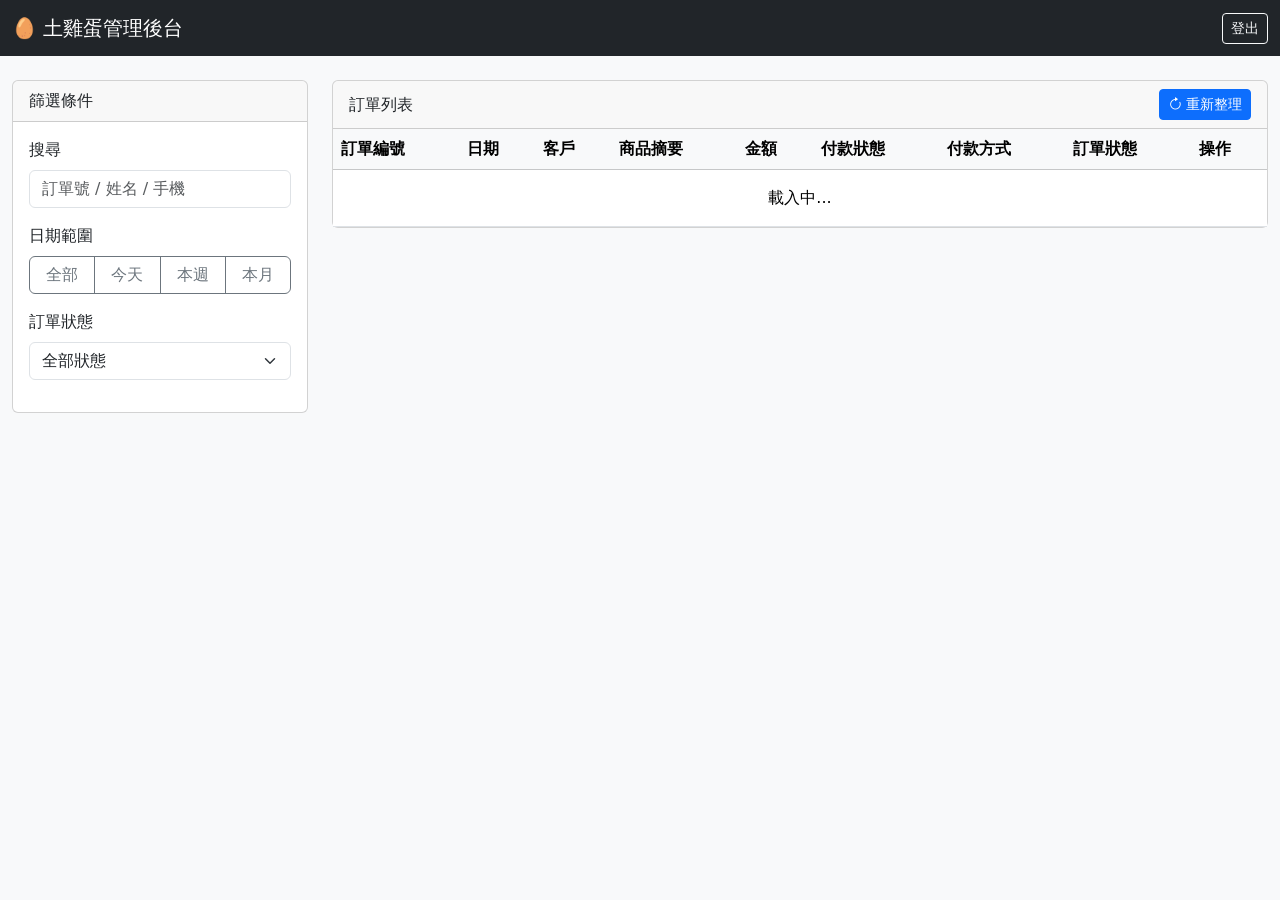
==== templates/admin.html @ c17f312c "fix: 修正出貨驗證邏輯 - 使用修正後的數量計算剩餘 - 修正 addDeliveryLog() 驗證邏輯：使用 corrected_qty 或 qty 計算當前素達量   - 修正 admin." ====
<!DOCTYPE html>
<html lang="zh-TW">
<head>
    <meta charset="UTF-8">
    <meta name="viewport" content="width=device-width, initial-scale=1.0">
    <title>土雞蛋訂單管理後台</title>
    <link href="https://cdn.jsdelivr.net/npm/bootstrap@5.1.3/dist/css/bootstrap.min.css" rel="stylesheet">
    <link rel="stylesheet" href="https://cdn.jsdelivr.net/npm/bootstrap-icons@1.8.1/font/bootstrap-icons.css">
    <style>
        body { background-color: #f8f9fa; }
        .status-badge { font-size: 0.9em; }
        .table-hover tbody tr:hover { background-color: #f1f1f1; cursor: pointer; }
        
        /* RWD 改進 */
        @media (max-width: 767.98px) {
            .container-fluid > .row {
                margin: -12px !important;
            }
            .container-fluid > .row > [class*="col-"] {
                padding: 12px !important;
            }
            #order-cards-container {
                margin: -12px;
            }
        }
    </style>
</head>
<body>

<nav class="navbar navbar-expand-lg navbar-dark bg-dark mb-4">
  <div class="container-fluid">
    <a class="navbar-brand" href="#">🥚 土雞蛋管理後台</a>
    <a href="/logout" class="btn btn-outline-light btn-sm">登出</a>
  </div>
</nav>

<div class="container-fluid">
    <div class="row">
        <!-- Sidebar / Filters -->
        <div class="col-md-3 mb-3">
            <div class="card">
                <div class="card-header">篩選條件</div>
                <div class="card-body">
                    <div class="mb-3">
                        <label class="form-label">搜尋</label>
                        <input type="text" class="form-control" id="search-input" placeholder="訂單號 / 姓名 / 手機">
                    </div>
                    <div class="mb-3">
                        <label class="form-label">日期範圍</label>
                        <div class="btn-group w-100" role="group">
                            <button type="button" class="btn btn-outline-secondary" onclick="filterDate('all')">全部</button>
                            <button type="button" class="btn btn-outline-secondary" onclick="filterDate('today')">今天</button>
                            <button type="button" class="btn btn-outline-secondary" onclick="filterDate('week')">本週</button>
                            <button type="button" class="btn btn-outline-secondary" onclick="filterDate('month')">本月</button>
                        </div>
                    </div>
                    <div class="mb-3">
                        <label class="form-label">訂單狀態</label>
                        <select class="form-select" id="status-filter" onchange="applyFilters()">
                            <option value="">全部狀態</option>
                            <option value="處理中">處理中</option>
                            <option value="已確認">已確認</option>
                            <option value="配送中">配送中</option>
                            <option value="部分配送">部分配送</option>
                            <option value="已完成">已完成</option>
                            <option value="已取消">已取消</option>
                        </select>
                    </div>
                </div>
            </div>
        </div>

        <!-- Order List -->
        <div class="col-md-9">
            <div class="card">
                <div class="card-header d-flex justify-content-between align-items-center">
                    <span>訂單列表</span>
                    <button class="btn btn-sm btn-primary" onclick="loadOrders()"><i class="bi bi-arrow-clockwise"></i> 重新整理</button>
                </div>
                <div class="card-body p-0">
                    <!-- 電腦版：表格 -->
                    <div class="d-none d-md-block table-responsive">
                        <table class="table table-hover mb-0">
                            <thead class="table-light">
                                <tr>
                                    <th>訂單編號</th>
                                    <th>日期</th>
                                    <th>客戶</th>
                                    <th>商品摘要</th>
                                    <th>金額</th>
                                    <th>付款狀態</th>
                                    <th>付款方式</th>
                                    <th>訂單狀態</th>
                                    <th>操作</th>
                                </tr>
                            </thead>
                            <tbody id="order-table-body">
                                <tr><td colspan="9" class="text-center p-3">載入中...</td></tr>
                            </tbody>
                        </table>
                    </div>

                    <!-- 手機版：卡片式列表 -->
                    <div class="d-md-none" id="order-cards-container" style="padding: 12px;">
                        <div class="text-center text-muted py-4">載入中...</div>
                    </div>
                </div>
            </div>
        </div>
    </div>
</div>

<!-- Details Modal -->
<div class="modal fade" id="orderModal" tabindex="-1">
  <div class="modal-dialog modal-lg">
    <div class="modal-content">
      <div class="modal-header">
        <h5 class="modal-title">訂單詳情 <span id="modal-order-id"></span></h5>
        <button type="button" class="btn-close" data-bs-dismiss="modal"></button>
      </div>
      <div class="modal-body">
        <div class="row mb-3">
            <div class="col-md-6">
                <div class="d-flex justify-content-between align-items-center mb-2">
                    <h6 class="text-primary mb-0">👤 客戶資料</h6>
                    <button class="btn btn-sm btn-outline-secondary" id="edit-member-btn" onclick="toggleEditMember()">✏️ 編輯</button>
                </div>
                <table class="table table-sm table-borderless" id="member-display">
                    <tr><td width="30%" class="text-muted">姓名</td><td id="m-name"></td></tr>
                    <tr><td class="text-muted">電話</td><td id="m-phone"></td></tr>
                    <tr><td class="text-muted">地址 1</td><td id="m-addr"></td></tr>
                    <tr><td class="text-muted">地址 2</td><td id="m-addr2"></td></tr>
                </table>
                
                <!-- 編輯表單（初始隱藏）-->
                <div id="member-edit" style="display: none;">
                    <div class="mb-2">
                        <label class="form-label form-label-sm">姓名</label>
                        <input type="text" class="form-control form-control-sm" id="edit-name">
                    </div>
                    <div class="mb-2">
                        <label class="form-label form-label-sm">電話</label>
                        <input type="tel" class="form-control form-control-sm" id="edit-phone">
                    </div>
                    <div class="mb-2">
                        <label class="form-label form-label-sm">地址 1</label>
                        <input type="text" class="form-control form-control-sm" id="edit-addr">
                    </div>
                    <div class="mb-2">
                        <label class="form-label form-label-sm">地址 2</label>
                        <input type="text" class="form-control form-control-sm" id="edit-addr2" placeholder="選填">
                    </div>
                    <div class="d-flex gap-2">
                        <button class="btn btn-sm btn-primary" onclick="saveMemberData()">保存</button>
                        <button class="btn btn-sm btn-secondary" onclick="toggleEditMember()">取消</button>
                    </div>
                </div>
            </div>
            <div class="col-md-6">
                <h6 class="text-primary">📦 訂單內容</h6>
                <div class="alert alert-light border" id="m-items"></div>
                <div class="d-flex justify-content-between fw-bold mb-2">
                    <span>總金額</span>
                    <span class="text-danger" id="m-amount"></span>
                </div>
                <!-- Payment Management -->
                <div class="d-flex align-items-center justify-content-between bg-white border p-2 rounded">
                    <div>
                        <small class="text-muted d-block">付款狀態</small>
                        <span id="m-payment-status" class="badge bg-secondary">未付款</span>
                    </div>
                    <div class="d-flex gap-1">
                        <select class="form-select form-select-sm" id="new-payment-select" style="width: auto;">
                            <option value="未付款">未付款</option>
                            <option value="已付款">已付款</option>
                            <option value="退款中">退款中</option>
                            <option value="已退款">已退款</option>
                        </select>
                        <button class="btn btn-sm btn-outline-primary" onclick="updatePaymentStatus()">更新</button>
                    </div>
                </div>
            </div>
        </div>
        
        <hr>

        <!-- Delivery Management Section -->
        <div class="row">
            <div class="col-12">
                <h6 class="text-primary">🚚 分批出貨管理</h6>
                
                <!-- Progress Bar -->
                <div class="mb-3">
                    <div class="d-flex justify-content-between mb-1">
                        <small>出貨進度: <span id="delivery-progress-text" class="fw-bold">0 / 0</span></small>
                        <small id="delivery-remaining" class="text-muted">剩餘: 0</small>
                    </div>
                    <div class="progress" style="height: 10px;">
                        <div id="delivery-progress-bar" class="progress-bar bg-success" role="progressbar" style="width: 0%"></div>
                    </div>
                </div>

                <!-- Add Delivery Log -->
                <div class="card bg-light mb-3">
                    <div class="card-body py-2">
                        <div class="d-flex align-items-center gap-2 flex-wrap">
                            <label class="text-nowrap">新增出貨:</label>
                            <input type="number" class="form-control form-control-sm" id="new-delivery-qty" placeholder="數量" style="width: 80px;" min="1">
                            <input type="text" class="form-control form-control-sm" id="new-delivery-address" placeholder="配送地點" style="flex: 1; min-width: 200px;">
                            <button class="btn btn-sm btn-success" onclick="addDeliveryLog()">確認出貨</button>
                        </div>
                    </div>
                </div>

                <!-- Delivery History Table -->
                <table class="table table-sm table-bordered">
                    <thead class="table-light">
                        <tr>
                            <th>出貨日期</th>
                            <th>數量</th>
                            <th>出貨地點</th>
                            <th>狀態</th>
                            <th>操作</th>
                        </tr>
                    </thead>
                    <tbody id="delivery-logs-body">
                        <!-- Logs here -->
                    </tbody>
                </table>

                <!-- Delivery Audit Log (修正歷史) -->
                <div class="mt-4 mb-3">
                    <h6 class="text-muted">📋 出貨修正歷史</h6>
                    <div class="alert alert-light border" id="audit-logs-container">
                        <small class="text-muted">無修正記錄</small>
                    </div>
                </div>
            </div>
        </div>

        <hr>
        
        <div class="d-flex justify-content-between align-items-center">
            <div>
                <span class="me-2">目前狀態:</span>
                <span class="badge bg-secondary" id="m-current-status"></span>
            </div>
            <div class="d-flex gap-2">
                <select class="form-select w-auto" id="new-status-select">
                    <option value="處理中">處理中</option>
                    <option value="已確認">已確認</option>
                    <option value="配送中">配送中</option>
                    <option value="部分配送">部分配送</option>
                    <option value="已完成">已完成</option>
                    <option value="已取消">已取消</option>
                </select>
                <button class="btn btn-primary" onclick="updateStatus()">手動更新狀態</button>
            </div>
        </div>

      </div>
    </div>
  </div>
</div>

<!-- Correction Modal -->
<div class="modal fade" id="correctModal" tabindex="-1">
  <div class="modal-dialog">
    <div class="modal-content">
      <div class="modal-header">
        <h5 class="modal-title">修正出貨紀錄</h5>
        <button type="button" class="btn-close" data-bs-dismiss="modal"></button>
      </div>
      <div class="modal-body">
        <div class="mb-3">
          <label class="form-label">原出貨數量</label>
          <input type="text" class="form-control" id="correct-old-qty" readonly>
          <input type="hidden" id="correct-log-index">
        </div>
        <div class="mb-3">
          <label class="form-label">新出貨數量</label>
          <input type="number" class="form-control" id="correct-new-qty" min="1">
        </div>
        <div class="mb-3">
          <label class="form-label">原出貨地點</label>
          <input type="text" class="form-control" id="correct-old-address" readonly>
        </div>
        <div class="mb-3">
          <label class="form-label">新出貨地點</label>
          <input type="text" class="form-control" id="correct-new-address" placeholder="若無修改保持不變">
        </div>
        <div class="mb-3">
          <label class="form-label">修正原因 *</label>
          <textarea class="form-control" id="correct-reason" rows="3" placeholder="例：輸入錯誤、數量不符等..."></textarea>
        </div>
      </div>
      <div class="modal-footer">
        <button type="button" class="btn btn-secondary" data-bs-dismiss="modal">取消</button>
        <button type="button" class="btn btn-primary" onclick="submitCorrection()">確認修正</button>
      </div>
    </div>
  </div>
</div>

<script src="https://cdn.jsdelivr.net/npm/bootstrap@5.1.3/dist/js/bootstrap.bundle.min.js"></script>
<script>
    let allOrders = [];
    let currentFilterDate = 'all'; // all, today, week, month
    let currentOrder = null;
    let totalOrderedQty = 0; // Parsed from item string

    document.addEventListener('DOMContentLoaded', () => {
        loadOrders();
        document.getElementById('search-input').addEventListener('input', applyFilters);
    });

    function loadOrders() {
        fetch('/api/admin/orders')
            .then(res => res.json())
            .then(data => {
                allOrders = data;
                applyFilters();
            })
            .catch(err => alert('載入失敗: ' + err));
    }

    function filterDate(type) {
        currentFilterDate = type;
        document.querySelectorAll('.btn-group button').forEach(btn => btn.classList.remove('active', 'btn-secondary'));
        event.target.classList.add('active', 'btn-secondary');
        event.target.classList.remove('btn-outline-secondary');
        applyFilters();
    }

    function applyFilters() {
        const query = document.getElementById('search-input').value.toLowerCase();
        const status = document.getElementById('status-filter').value;
        
        let filtered = allOrders.filter(o => {
            const searchMatch = (o.orderId.toLowerCase().includes(query) || 
                               (o.customer.name && o.customer.name.toLowerCase().includes(query)) ||
                               (o.customer.phone && o.customer.phone.includes(query)));
            if (!searchMatch) return false;
            if (status && o.status !== status) return false;

            const orderDate = new Date(o.date);
            const now = new Date();
            if (currentFilterDate === 'today') {
                return orderDate.toDateString() === now.toDateString();
            } else if (currentFilterDate === 'week') {
                const oneWeekAgo = new Date(now.setDate(now.getDate() - 7));
                return orderDate >= oneWeekAgo;
            } else if (currentFilterDate === 'month') {
                return orderDate.getMonth() === new Date().getMonth() && 
                       orderDate.getFullYear() === new Date().getFullYear();
            }
            return true;
        });

        filtered.sort((a, b) => new Date(b.date) - new Date(a.date));
        renderTable(filtered);
    }

    function renderTable(orders) {
        const tbody = document.getElementById('order-table-body');
        tbody.innerHTML = '';
        
        const cardsContainer = document.getElementById('order-cards-container');
        cardsContainer.innerHTML = '';
        
        if (orders.length === 0) {
            tbody.innerHTML = '<tr><td colspan="9" class="text-center p-3 text-muted">無符合資料</td></tr>';
            cardsContainer.innerHTML = '<div class="text-center text-muted py-4">無符合資料</div>';
            return;
        }

        orders.forEach(o => {
            // 電腦版：表格行
            const tr = document.createElement('tr');
            tr.innerHTML = `
                <td>${o.orderId}</td>
                <td>${o.date.split(' ')[0]}</td>
                <td>${o.customer.name || '未知'} <br> <small class="text-muted">${o.customer.phone || ''}</small></td>
                <td>${o.items}</td>
                <td>$${o.amount}</td>
                <td>${getPaymentBadge(o.paymentStatus)}</td>
                <td>${formatPaymentMethod(o.paymentMethod)}</td>
                <td><span class="badge ${getStatusBadge(o.status)}">${o.status}</span></td>
                <td><button class="btn btn-sm btn-outline-primary" onclick='openModal("${o.orderId}")'>詳細</button></td>
            `;
            tbody.appendChild(tr);

            // 手機版：卡片
            const card = document.createElement('div');
            card.className = 'card mb-2 border cursor-pointer';
            card.style.cursor = 'pointer';
            const paymentBadge = o.paymentStatus === '已付款' ? '<span class="badge bg-success">已付款</span>' : 
                                 o.paymentStatus === '待付款' ? '<span class="badge bg-warning text-dark">待付款</span>' :
                                 '<span class="badge bg-danger">未付款</span>';
            card.innerHTML = `
                <div class="card-body py-2 px-3" onclick='openModal("${o.orderId}")'>
                    <div class="d-flex justify-content-between align-items-start mb-2">
                        <div>
                            <h6 class="mb-1 text-primary fw-bold">${o.orderId}</h6>
                            <small class="text-muted">${o.date}</small>
                        </div>
                        <span class="badge ${getStatusBadge(o.status)}">${o.status}</span>
                    </div>
                    <div class="mb-2">
                        <small class="text-muted d-block">客戶：${o.customer.name || '未知'}</small>
                        <small class="text-muted d-block">商品：${o.items}</small>
                    </div>
                    <div class="d-flex justify-content-between align-items-center">
                        <div>
                            <small class="text-muted">$${o.amount}</small>
                            ${paymentBadge}
                        </div>
                        <button class="btn btn-xs btn-sm btn-outline-primary" onclick='event.stopPropagation(); openModal("${o.orderId}")'>詳細</button>
                    </div>
                </div>
            `;
            cardsContainer.appendChild(card);
        });
    }

    function getStatusBadge(status) {
        switch(status) {
            case '處理中': return 'bg-warning text-dark';
            case '已確認': return 'bg-info text-dark';
            case '配送中': return 'bg-primary';
            case '部分配送': return 'bg-secondary text-dark';
            case '已完成': return 'bg-success';
            case '已取消': return 'bg-secondary';
            default: return 'bg-secondary';
        }
    }    function getPaymentBadge(status) {
        if(status === '已付款') return '<span class="badge bg-success">已付款</span>';
        if(status === '退款中') return '<span class="badge bg-warning text-dark">退款中</span>';
        if(status === '已退款') return '<span class="badge bg-dark">已退款</span>';
        return '<span class="badge bg-danger">未付款</span>';
    }

    function formatPaymentMethod(method) {
        switch(method) {
            case 'transfer': return '銀行轉帳/貨到付款';
            case 'ecpay': return '線上支付 (綠界)';
            default: return method;
        }
    }

    function openModal(orderId) {
        currentOrder = allOrders.find(o => o.orderId === orderId);
        if(!currentOrder) return;

        document.getElementById('modal-order-id').innerText = currentOrder.orderId;
        document.getElementById('m-name').innerText = currentOrder.customer.name || 'N/A';
        document.getElementById('m-phone').innerText = currentOrder.customer.phone || 'N/A';
        document.getElementById('m-addr').innerText = currentOrder.customer.address || 'N/A';
        document.getElementById('m-addr2').innerText = currentOrder.customer.address2 || '-';
        
        // 初始化編輯表單的隱藏值
        document.getElementById('edit-name').value = currentOrder.customer.name || '';
        document.getElementById('edit-phone').value = currentOrder.customer.phone || '';
        document.getElementById('edit-addr').value = currentOrder.customer.address || '';
        document.getElementById('edit-addr2').value = currentOrder.customer.address2 || '';
        
        // 重置編輯模式為隱藏
        document.getElementById('member-display').style.display = 'table';
        document.getElementById('member-edit').style.display = 'none';
        document.getElementById('edit-member-btn').textContent = '✏️ 編輯';
        
        document.getElementById('m-items').innerText = currentOrder.items;
        document.getElementById('m-amount').innerText = '$' + currentOrder.amount;
        
        document.getElementById('m-current-status').innerText = currentOrder.status;
        document.getElementById('m-current-status').className = `badge ${getStatusBadge(currentOrder.status)}`;
        document.getElementById('new-status-select').value = currentOrder.status;

        // Payment
        const payStatus = currentOrder.paymentStatus || '未付款';
        document.getElementById('m-payment-status').innerHTML = getPaymentBadge(payStatus);
        document.getElementById('new-payment-select').value = payStatus;

        // 預設出貨地點為客戶主要地址
        document.getElementById('new-delivery-address').value = currentOrder.customer.address || '';

        // Parse Total Qty
        totalOrderedQty = 1;
        const match = currentOrder.items.match(/x(\d+)/);
        if(match && match[1]) {
            totalOrderedQty = parseInt(match[1]);
        }

        renderDeliveryLogs();
        new bootstrap.Modal(document.getElementById('orderModal')).show();
    }

    function toggleEditMember() {
        const displayDiv = document.getElementById('member-display');
        const editDiv = document.getElementById('member-edit');
        const btn = document.getElementById('edit-member-btn');
        
        if (editDiv.style.display === 'none') {
            displayDiv.style.display = 'none';
            editDiv.style.display = 'block';
            btn.textContent = '';
            btn.disabled = true;
        } else {
            displayDiv.style.display = 'table';
            editDiv.style.display = 'none';
            btn.textContent = '✏️ 編輯';
            btn.disabled = false;
        }
    }

    function saveMemberData() {
        const name = document.getElementById('edit-name').value.trim();
        const phone = document.getElementById('edit-phone').value.trim();
        const addr = document.getElementById('edit-addr').value.trim();
        const addr2 = document.getElementById('edit-addr2').value.trim();
        
        if (!name || !phone || !addr) {
            alert('姓名、電話和地址 1 為必填項目');
            return;
        }
        
        if (!confirm(`確認更新會員資料？`)) return;
        
        fetch('/api/admin/member/update', {
            method: 'POST',
            headers: {'Content-Type': 'application/json'},
            body: JSON.stringify({
                userId: currentOrder.userId,
                name: name,
                phone: phone,
                address: addr,
                address2: addr2
            })
        })
        .then(res => res.json())
        .then(data => {
            if (data.status === 'success') {
                alert('會員資料已更新');
                // 更新本地數據
                currentOrder.customer.name = name;
                currentOrder.customer.phone = phone;
                currentOrder.customer.address = addr;
                currentOrder.customer.address2 = addr2;
                
                // 更新顯示
                document.getElementById('m-name').innerText = name;
                document.getElementById('m-phone').innerText = phone;
                document.getElementById('m-addr').innerText = addr;
                document.getElementById('m-addr2').innerText = addr2 || '-';
                
                // 關閉編輯模式
                toggleEditMember();
            } else {
                alert('更新失敗: ' + data.msg);
            }
        })
        .catch(err => alert('系統錯誤: ' + err));
    }

    function renderDeliveryLogs() {
        const logs = currentOrder.deliveryLogs || []; // Expecting array of {date, qty}
        let deliveredTotal = 0;
        
        const tbody = document.getElementById('delivery-logs-body');
        tbody.innerHTML = '';
        
        logs.forEach((log, index) => {
            const actualQty = log.corrected_qty || log.qty;
            deliveredTotal += parseInt(actualQty);
            const isCorrected = log.corrected ? '✏️ 已修正' : '';
            const address = log.address || '(未記錄)';
            tbody.innerHTML += `
                <tr>
                    <td>${log.date}</td>
                    <td>${actualQty}</td>
                    <td><small class="text-muted">${address}</small></td>
                    <td>${isCorrected}</td>
                    <td>
                        <button class="btn btn-xs btn-sm btn-warning" onclick="showCorrectModal(${index})">修正</button>
                    </td>
                </tr>
            `;
        });

        if(logs.length === 0) {
            tbody.innerHTML = '<tr><td colspan="4" class="text-center text-muted">尚無出貨紀錄</td></tr>';
        }

        // Update UI stats
        document.getElementById('delivery-progress-text').innerText = `${deliveredTotal} / ${totalOrderedQty}`;
        document.getElementById('delivery-remaining').innerText = `剩餘: ${totalOrderedQty - deliveredTotal}`;
        
        const pct = Math.min(100, (deliveredTotal / totalOrderedQty) * 100);
        document.getElementById('delivery-progress-bar').style.width = `${pct}%`;
        
        // Load audit logs
        loadDeliveryAuditLogs(currentOrder.orderId);
    }

    function showCorrectModal(logIndex) {
        const log = currentOrder.deliveryLogs[logIndex];
        if (!log) return;
        
        const oldQty = log.corrected_qty || log.qty;
        const oldAddress = log.address || '(未記錄)';
        document.getElementById('correct-log-index').value = logIndex;
        document.getElementById('correct-old-qty').value = oldQty;
        document.getElementById('correct-new-qty').value = oldQty;
        document.getElementById('correct-old-address').value = oldAddress;
        document.getElementById('correct-new-address').value = oldAddress;
        document.getElementById('correct-reason').value = '';
        
        new bootstrap.Modal(document.getElementById('correctModal')).show();
    }

    function submitCorrection() {
        const logIndex = parseInt(document.getElementById('correct-log-index').value);
        const newQty = parseInt(document.getElementById('correct-new-qty').value);
        const oldAddress = document.getElementById('correct-old-address').value;
        const newAddress = document.getElementById('correct-new-address').value.trim();
        const reason = document.getElementById('correct-reason').value.trim();
        
        if (!reason) {
            alert('請填寫修正原因');
            return;
        }
        
        if (newQty <= 0) {
            alert('新數量必須大於 0');
            return;
        }
        
        const oldQty = parseInt(document.getElementById('correct-old-qty').value);
        
        // ✅ 新增驗證：修正後的總數是否超過訂購數量
        let currentDeliveredTotal = 0;
        if (currentOrder.deliveryLogs) {
            currentOrder.deliveryLogs.forEach((log, index) => {
                if (index === logIndex) {
                    // 使用新的修正數量
                    currentDeliveredTotal += newQty;
                } else {
                    // 其他紀錄使用已修正的數量或原始數量
                    currentDeliveredTotal += parseInt(log.corrected_qty || log.qty);
                }
            });
        }
        
        if (currentDeliveredTotal > totalOrderedQty) {
            alert(`修正後的總出貨數量 (${currentDeliveredTotal} 盤) 將超過訂購數量 (${totalOrderedQty} 盤)。\n請調整數量。`);
            return;
        }
        
        let confirmMsg = `確認修正出貨紀錄？原數量: ${oldQty} 盤 → 新數量: ${newQty} 盤`;
        if (newAddress && newAddress !== oldAddress) {
            confirmMsg += `\n原地點: ${oldAddress} → 新地點: ${newAddress}`;
        }
        confirmMsg += '？';
        
        if (!confirm(confirmMsg)) {
            return;
        }
        
        fetch('/api/admin/order/correct_delivery', {
            method: 'POST',
            headers: {'Content-Type': 'application/json'},
            body: JSON.stringify({
                orderId: currentOrder.orderId,
                userId: currentOrder.userId,
                logIndex: logIndex,
                newQty: newQty,
                newAddress: newAddress || oldAddress,
                reason: reason
            })
        })
        .then(res => res.json())
        .then(data => {
            if (data.status === 'success') {
                alert('出貨紀錄已修正，客戶已收到通知。');
                bootstrap.Modal.getInstance(document.getElementById('correctModal')).hide();
                loadOrders();
            } else {
                alert('修正失敗: ' + data.msg);
            }
        })
        .catch(err => alert('系統錯誤: ' + err));
    }
    
    function loadDeliveryAuditLogs(orderId) {
        fetch(`/api/admin/order/delivery_audit/${orderId}`)
            .then(res => res.json())
            .then(logs => {
                const container = document.getElementById('audit-logs-container');
                if (!logs || logs.length === 0) {
                    container.innerHTML = '<small class="text-muted">無修正記錄</small>';
                    return;
                }
                
                let html = '';
                logs.forEach(log => {
                    const timestamp = log.時間戳記 || log.timestamp || '';
                    const admin = log.管理者帳號 || log.admin_name || '未知';
                    const before = log.修改前數值 || log.before_value || '?';
                    const after = log.修改後數值 || log.after_value || '?';
                    const reason = log.原因 || log.reason || '';
                    
                    html += `
                        <div class="border-bottom pb-2 mb-2">
                            <small class="text-muted">${timestamp}</small><br>
                            <strong>${admin}</strong> 修正出貨紀錄<br>
                            修改前: <span class="text-danger">${before}</span> 盤 
                            → 修改後: <span class="text-success">${after}</span> 盤<br>
                            原因: ${reason}
                        </div>
                    `;
                });
                container.innerHTML = html;
            })
            .catch(err => console.error('Error loading audit logs:', err));
    }

    function addDeliveryLog() {
        const qtyInput = document.getElementById('new-delivery-qty');
        const addressInput = document.getElementById('new-delivery-address');
        const qty = parseInt(qtyInput.value);
        const address = addressInput.value.trim();
        
        if(!qty || qty <= 0) {
            alert('請輸入有效數量');
            return;
        }

        // 如果沒有輸入地點，使用預設地點
        let finalAddress = address;
        if (!address) {
            // 優先使用第二地址，如果沒有則使用主要地址
            finalAddress = currentOrder.customer.address2 || currentOrder.customer.address || '';
            if (!finalAddress) {
                alert('請輸入出貨地點或補充客戶地址資訊');
                return;
            }
        }

        // Calculate current total delivered and remaining
        // ✅ 使用修正後的數量 (corrected_qty) 或原始數量 (qty)
        let currentDeliveredTotal = 0;
        if (currentOrder.deliveryLogs) {
            currentDeliveredTotal = currentOrder.deliveryLogs.reduce((sum, log) => {
                return sum + parseInt(log.corrected_qty || log.qty);
            }, 0);
        }
        const remainingQty = totalOrderedQty - currentDeliveredTotal;

        if (qty > remainingQty) {
            alert(`新增出貨數量 (${qty} 盤) 不能超過剩餘數量 (${remainingQty} 盤)。`);
            return;
        }

        if(!confirm(`確認新增出貨紀錄：${qty} 盤至「${finalAddress}」？`)) return;

        fetch('/api/admin/order/add_delivery', {
            method: 'POST',
            headers: {'Content-Type': 'application/json'},
            body: JSON.stringify({
                orderId: currentOrder.orderId,
                userId: currentOrder.userId,
                qty: qty,
                address: finalAddress,
                totalOrdered: totalOrderedQty
            })
        })
        .then(res => res.json())
        .then(data => {
            if(data.status === 'success') {
                alert('出貨紀錄已新增，狀態已更新。');
                qtyInput.value = '';
                addressInput.value = '';
                loadOrders();
                bootstrap.Modal.getInstance(document.getElementById('orderModal')).hide();
            } else {
                alert('失敗: ' + data.msg);
            }
        });
    }

    function updatePaymentStatus() {
        if(!currentOrder) return;
        const newPayment = document.getElementById('new-payment-select').value;
        
        if(!confirm(`確認將付款狀態更新為「${newPayment}」？`)) return;

        fetch('/api/admin/order/update_payment', {
            method: 'POST',
            headers: {'Content-Type': 'application/json'},
            body: JSON.stringify({
                orderId: currentOrder.orderId,
                paymentStatus: newPayment
            })
        })
        .then(res => res.json())
        .then(data => {
            if(data.status === 'success') {
                alert('付款狀態更新成功');
                loadOrders();
                bootstrap.Modal.getInstance(document.getElementById('orderModal')).hide();
            } else {
                alert('更新失敗: ' + data.msg);
            }
        });
    }

    function updateStatus() {
        if(!currentOrder) return;
        const newStatus = document.getElementById('new-status-select').value;
        
        if(!confirm(`確定將訂單 ${currentOrder.orderId} 狀態更新為「${newStatus}」嗎？`)) return;

        fetch('/api/admin/order/update_status', {
            method: 'POST',
            headers: {'Content-Type': 'application/json'},
            body: JSON.stringify({
                orderId: currentOrder.orderId,
                status: newStatus,
                userId: currentOrder.userId
            })
        })
        .then(res => res.json())
        .then(data => {
            if(data.status === 'success') {
                alert('更新成功');
                bootstrap.Modal.getInstance(document.getElementById('orderModal')).hide();
                loadOrders();
            } else {
                alert('更新失敗: ' + data.msg);
            }
        })
        .catch(err => alert('系統錯誤: ' + err));
    }

    // ===== 會話超時自動登出 (180秒) =====
    let lastActivityTime = Date.now();
    const SESSION_TIMEOUT_MS = 180 * 1000; // 180秒

    // 監聽用戶活動
    function updateActivity() {
        lastActivityTime = Date.now();
    }

    // 定期檢查會話是否超時
    function checkSessionTimeout() {
        const now = Date.now();
        const timeSinceLastActivity = now - lastActivityTime;

        if (timeSinceLastActivity > SESSION_TIMEOUT_MS) {
            alert('⏱️ 會話已超時，您將被登出');
            location.href = '/logout';
        }
    }

    // 頁面加載時開始監聽活動
    document.addEventListener('mousedown', updateActivity);
    document.addEventListener('keydown', updateActivity);
    document.addEventListener('mousemove', updateActivity);
    document.addEventListener('touchstart', updateActivity);

    // 每10秒檢查一次會話
    setInterval(checkSessionTimeout, 10000);
</script>

</body>
</html>
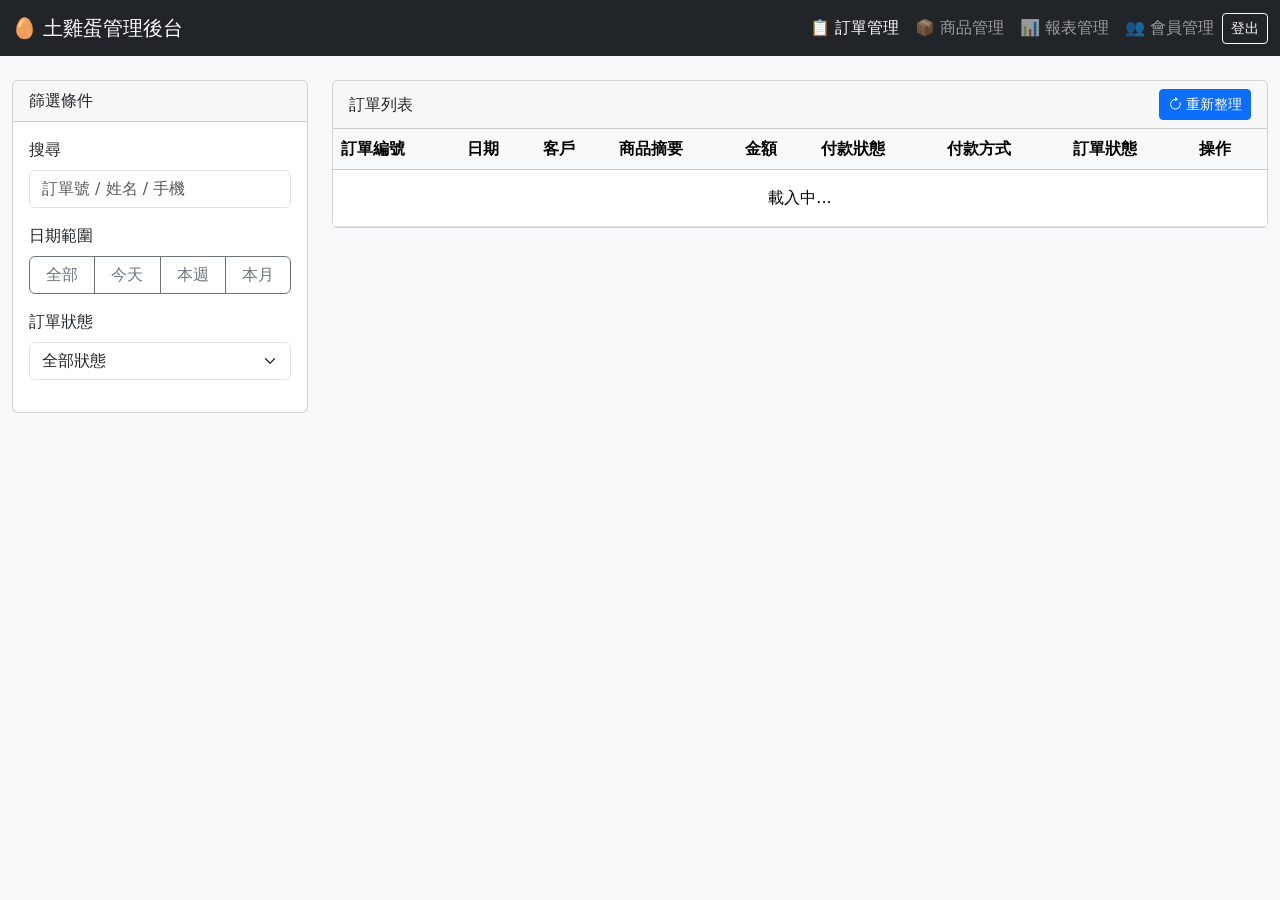
==== commit b9054d22: "Update application code and documentation" ====
--- a/templates/admin.html
+++ b/templates/admin.html
@@ -30,6 +30,25 @@
 <nav class="navbar navbar-expand-lg navbar-dark bg-dark mb-4">
   <div class="container-fluid">
     <a class="navbar-brand" href="#">🥚 土雞蛋管理後台</a>
+    <button class="navbar-toggler" type="button" data-bs-toggle="collapse" data-bs-target="#navbarNav">
+      <span class="navbar-toggler-icon"></span>
+    </button>
+    <div class="collapse navbar-collapse" id="navbarNav">
+      <ul class="navbar-nav ms-auto">
+        <li class="nav-item">
+          <a class="nav-link active" href="/admin">📋 訂單管理</a>
+        </li>
+        <li class="nav-item">
+          <a class="nav-link" href="/admin/products">📦 商品管理</a>
+        </li>
+        <li class="nav-item">
+          <a class="nav-link" href="/admin/reports">📊 報表管理</a>
+        </li>
+        <li class="nav-item">
+          <a class="nav-link" href="/admin/members">👥 會員管理</a>
+        </li>
+      </ul>
+    </div>
     <a href="/logout" class="btn btn-outline-light btn-sm">登出</a>
   </div>
 </nav>
@@ -207,6 +226,7 @@
                             <label class="text-nowrap">新增出貨:</label>
                             <input type="number" class="form-control form-control-sm" id="new-delivery-qty" placeholder="數量" style="width: 80px;" min="1">
                             <input type="text" class="form-control form-control-sm" id="new-delivery-address" placeholder="配送地點" style="flex: 1; min-width: 200px;">
+                            <input type="date" class="form-control form-control-sm" id="new-delivery-date" placeholder="出貨日期">
                             <button class="btn btn-sm btn-success" onclick="addDeliveryLog()">確認出貨</button>
                         </div>
                     </div>
@@ -290,6 +310,14 @@
           <input type="text" class="form-control" id="correct-new-address" placeholder="若無修改保持不變">
         </div>
         <div class="mb-3">
+          <label class="form-label">原出貨日期</label>
+          <input type="text" class="form-control" id="correct-old-delivery-date" readonly>
+        </div>
+        <div class="mb-3">
+          <label class="form-label">新出貨日期</label>
+          <input type="date" class="form-control" id="correct-new-delivery-date">
+        </div>
+        <div class="mb-3">
           <label class="form-label">修正原因 *</label>
           <textarea class="form-control" id="correct-reason" rows="3" placeholder="例：輸入錯誤、數量不符等..."></textarea>
         </div>
@@ -322,6 +350,34 @@
                 applyFilters();
             })
             .catch(err => alert('載入失敗: ' + err));
+    }
+
+    function loadOrderDetail(orderId) {
+        /**
+         * 重新載入特定訂單詳情並更新 UI
+         * 用於在修改出貨紀錄後實時刷新訂單頁面
+         */
+        fetch(`/api/admin/orders`)
+            .then(res => res.json())
+            .then(data => {
+                // 在返回的訂單列表中查找指定訂單
+                const order = data.find(o => o.orderId === orderId);
+                if (order) {
+                    // 更新本地訂單列表中的該訂單
+                    const index = allOrders.findIndex(o => o.orderId === orderId);
+                    if (index !== -1) {
+                        allOrders[index] = order;
+                    }
+                    // 更新當前正在顯示的訂單
+                    currentOrder = order;
+                    // 重新渲染訂單詳情
+                    renderDeliveryLogs();
+                    loadDeliveryAuditLogs(orderId);
+                } else {
+                    console.warn(`訂單 ${orderId} 不存在`);
+                }
+            })
+            .catch(err => console.error('載入訂單詳情失敗: ' + err));
     }
 
     function filterDate(type) {
@@ -377,9 +433,10 @@
         orders.forEach(o => {
             // 電腦版：表格行
             const tr = document.createElement('tr');
+            const dateStr = o.date && typeof o.date === 'string' ? o.date.split(' ')[0] : (o.date || '未知');
             tr.innerHTML = `
                 <td>${o.orderId}</td>
-                <td>${o.date.split(' ')[0]}</td>
+                <td>${dateStr}</td>
                 <td>${o.customer.name || '未知'} <br> <small class="text-muted">${o.customer.phone || ''}</small></td>
                 <td>${o.items}</td>
                 <td>$${o.amount}</td>
@@ -563,20 +620,43 @@
     }
 
     function renderDeliveryLogs() {
-        const logs = currentOrder.deliveryLogs || []; // Expecting array of {date, qty}
+        const logs = currentOrder.deliveryLogs || []; // Expecting array of {stamp, delivery_date, qty, address}
         let deliveredTotal = 0;
         
         const tbody = document.getElementById('delivery-logs-body');
         tbody.innerHTML = '';
+        
+        const formatDate = (dateStr) => {
+            if (!dateStr) return '(未記錄)';
+            // 如果已是格式化格式 (YYYY-MM-DD HH:MM:SS 或 YYYY-MM-DD HH:MM)，直接返回
+            if (/^\d{4}-\d{2}-\d{2}/.test(dateStr)) {
+                return dateStr;
+            }
+            // 如果是ISO格式，轉換為 YYYY-MM-DD HH:MM
+            try {
+                const date = new Date(dateStr);
+                return date.toLocaleString('zh-TW', {
+                    year: 'numeric',
+                    month: '2-digit',
+                    day: '2-digit',
+                    hour: '2-digit',
+                    minute: '2-digit',
+                    hour12: false
+                }).replace(/\//g, '-');
+            } catch (e) {
+                return dateStr;
+            }
+        };
         
         logs.forEach((log, index) => {
             const actualQty = log.corrected_qty || log.qty;
             deliveredTotal += parseInt(actualQty);
             const isCorrected = log.corrected ? '✏️ 已修正' : '';
             const address = log.address || '(未記錄)';
+            const deliveryDate = log.delivery_date || '(未指定)';
             tbody.innerHTML += `
                 <tr>
-                    <td>${log.date}</td>
+                    <td>${deliveryDate}</td>
                     <td>${actualQty}</td>
                     <td><small class="text-muted">${address}</small></td>
                     <td>${isCorrected}</td>
@@ -588,7 +668,7 @@
         });
 
         if(logs.length === 0) {
-            tbody.innerHTML = '<tr><td colspan="4" class="text-center text-muted">尚無出貨紀錄</td></tr>';
+            tbody.innerHTML = '<tr><td colspan="5" class="text-center text-muted">尚無出貨紀錄</td></tr>';
         }
 
         // Update UI stats
@@ -608,11 +688,15 @@
         
         const oldQty = log.corrected_qty || log.qty;
         const oldAddress = log.address || '(未記錄)';
+        const oldDeliveryDate = log.delivery_date || '(未指定)';
+        
         document.getElementById('correct-log-index').value = logIndex;
         document.getElementById('correct-old-qty').value = oldQty;
         document.getElementById('correct-new-qty').value = oldQty;
         document.getElementById('correct-old-address').value = oldAddress;
         document.getElementById('correct-new-address').value = oldAddress;
+        document.getElementById('correct-old-delivery-date').value = oldDeliveryDate;
+        document.getElementById('correct-new-delivery-date').value = oldDeliveryDate !== '(未指定)' ? oldDeliveryDate : '';
         document.getElementById('correct-reason').value = '';
         
         new bootstrap.Modal(document.getElementById('correctModal')).show();
@@ -623,6 +707,8 @@
         const newQty = parseInt(document.getElementById('correct-new-qty').value);
         const oldAddress = document.getElementById('correct-old-address').value;
         const newAddress = document.getElementById('correct-new-address').value.trim();
+        const oldDeliveryDate = document.getElementById('correct-old-delivery-date').value;
+        const newDeliveryDate = document.getElementById('correct-new-delivery-date').value.trim();
         const reason = document.getElementById('correct-reason').value.trim();
         
         if (!reason) {
@@ -660,6 +746,9 @@
         if (newAddress && newAddress !== oldAddress) {
             confirmMsg += `\n原地點: ${oldAddress} → 新地點: ${newAddress}`;
         }
+        if (newDeliveryDate && newDeliveryDate !== oldDeliveryDate) {
+            confirmMsg += `\n原日期: ${oldDeliveryDate} → 新日期: ${newDeliveryDate}`;
+        }
         confirmMsg += '？';
         
         if (!confirm(confirmMsg)) {
@@ -673,8 +762,12 @@
                 orderId: currentOrder.orderId,
                 userId: currentOrder.userId,
                 logIndex: logIndex,
+                oldQty: oldQty,
+                oldAddress: oldAddress,
                 newQty: newQty,
                 newAddress: newAddress || oldAddress,
+                oldDeliveryDate: oldDeliveryDate,
+                newDeliveryDate: newDeliveryDate || oldDeliveryDate,
                 reason: reason
             })
         })
@@ -683,7 +776,12 @@
             if (data.status === 'success') {
                 alert('出貨紀錄已修正，客戶已收到通知。');
                 bootstrap.Modal.getInstance(document.getElementById('correctModal')).hide();
-                loadOrders();
+                // 實時刷新當前訂單詳情，而不是重新加載所有訂單
+                if (currentOrder && currentOrder.orderId) {
+                    loadOrderDetail(currentOrder.orderId);
+                } else {
+                    loadOrders();
+                }
             } else {
                 alert('修正失敗: ' + data.msg);
             }
@@ -703,19 +801,65 @@
                 
                 let html = '';
                 logs.forEach(log => {
-                    const timestamp = log.時間戳記 || log.timestamp || '';
-                    const admin = log.管理者帳號 || log.admin_name || '未知';
-                    const before = log.修改前數值 || log.before_value || '?';
-                    const after = log.修改後數值 || log.after_value || '?';
-                    const reason = log.原因 || log.reason || '';
+                    const timestamp = log.timestamp || '';
+                    const admin = log.adminName || log.admin_name || '未知';
+                    const beforeValue = log.beforeValue || log.before_value;
+                    const afterValue = log.afterValue || log.after_value;
+                    const reason = log.reason || '';
+                    
+                    // 提取盤數（支援結構化對象或字符串格式）
+                    const extractQty = (value) => {
+                        if (!value) return '?';
+                        
+                        // 如果是對象，直接取 qty 屬性
+                        if (typeof value === 'object' && value.qty !== undefined) {
+                            return value.qty;
+                        }
+                        
+                        // 如果是字符串，嘗試正則表達式提取
+                        if (typeof value === 'string') {
+                            const match = value.match(/qty:(\d+)/);
+                            return match ? match[1] : '?';
+                        }
+                        
+                        return '?';
+                    };
+                    
+                    // 提取地址
+                    const extractAddress = (value) => {
+                        if (!value) return '(未記錄)';
+                        
+                        if (typeof value === 'object' && value.address) {
+                            return value.address;
+                        }
+                        
+                        if (typeof value === 'string') {
+                            const match = value.match(/addr:(.+?)(?:\s*$|$)/);
+                            return match ? match[1] : '(未記錄)';
+                        }
+                        
+                        return '(未記錄)';
+                    };
+                    
+                    const beforeQty = extractQty(beforeValue);
+                    const afterQty = extractQty(afterValue);
+                    const beforeAddr = extractAddress(beforeValue);
+                    const afterAddr = extractAddress(afterValue);
+                    
+                    // 時間戳記格式化
+                    let formattedTime = timestamp;
+                    if (timestamp && timestamp.includes('T')) {
+                        const dt = new Date(timestamp);
+                        formattedTime = dt.toLocaleString('zh-TW', { year: 'numeric', month: '2-digit', day: '2-digit', hour: '2-digit', minute: '2-digit' });
+                    }
                     
                     html += `
                         <div class="border-bottom pb-2 mb-2">
-                            <small class="text-muted">${timestamp}</small><br>
+                            <small class="text-muted">${formattedTime}</small><br>
                             <strong>${admin}</strong> 修正出貨紀錄<br>
-                            修改前: <span class="text-danger">${before}</span> 盤 
-                            → 修改後: <span class="text-success">${after}</span> 盤<br>
-                            原因: ${reason}
+                            修改前: <span class="text-danger">${beforeQty}</span> 盤 (${beforeAddr})
+                            → 修改後: <span class="text-success">${afterQty}</span> 盤 (${afterAddr})<br>
+                            <small>原因: ${reason}</small>
                         </div>
                     `;
                 });
@@ -727,8 +871,10 @@
     function addDeliveryLog() {
         const qtyInput = document.getElementById('new-delivery-qty');
         const addressInput = document.getElementById('new-delivery-address');
+        const dateInput = document.getElementById('new-delivery-date');
         const qty = parseInt(qtyInput.value);
         const address = addressInput.value.trim();
+        const delivery_date = dateInput.value.trim();
         
         if(!qty || qty <= 0) {
             alert('請輸入有效數量');
@@ -761,7 +907,7 @@
             return;
         }
 
-        if(!confirm(`確認新增出貨紀錄：${qty} 盤至「${finalAddress}」？`)) return;
+        if(!confirm(`確認新增出貨紀錄：${qty} 盤至「${finalAddress}」，出貨日期：${delivery_date || '(今日)'}？`)) return;
 
         fetch('/api/admin/order/add_delivery', {
             method: 'POST',
@@ -771,6 +917,7 @@
                 userId: currentOrder.userId,
                 qty: qty,
                 address: finalAddress,
+                delivery_date: delivery_date,
                 totalOrdered: totalOrderedQty
             })
         })
@@ -780,6 +927,7 @@
                 alert('出貨紀錄已新增，狀態已更新。');
                 qtyInput.value = '';
                 addressInput.value = '';
+                dateInput.value = '';
                 loadOrders();
                 bootstrap.Modal.getInstance(document.getElementById('orderModal')).hide();
             } else {
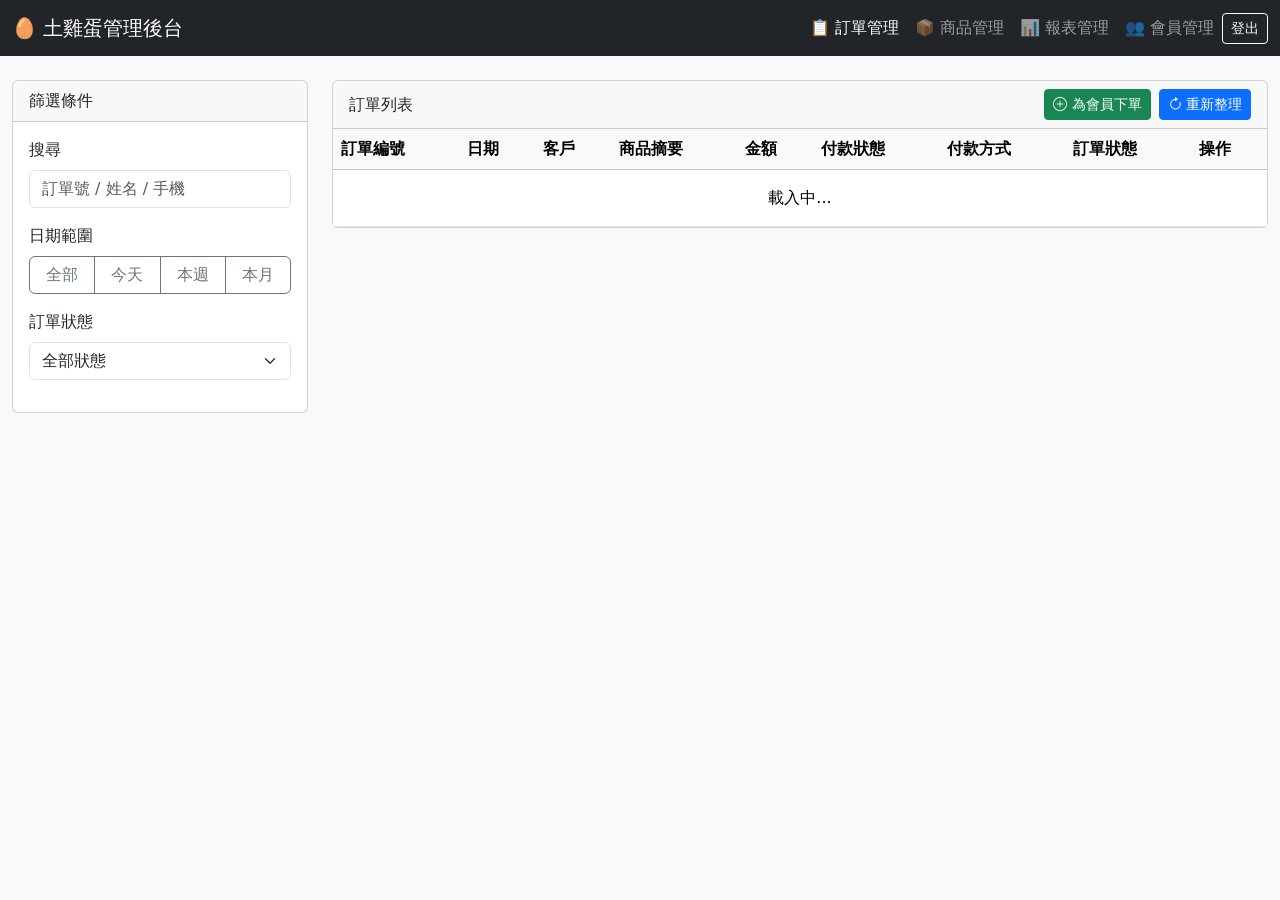
==== commit d957bbbf: "feat: 實現店家為已註冊會員建立訂單功能 - 在 routes/admin.py 添加 POST /api/admin/order/create-for-member 端點 - 強制付款方式為銀行" ====
--- a/templates/admin.html
+++ b/templates/admin.html
@@ -94,7 +94,10 @@
             <div class="card">
                 <div class="card-header d-flex justify-content-between align-items-center">
                     <span>訂單列表</span>
-                    <button class="btn btn-sm btn-primary" onclick="loadOrders()"><i class="bi bi-arrow-clockwise"></i> 重新整理</button>
+                    <div class="d-flex gap-2">
+                        <button class="btn btn-sm btn-success" onclick="openCreateOrderModal()"><i class="bi bi-plus-circle"></i> 為會員下單</button>
+                        <button class="btn btn-sm btn-primary" onclick="loadOrders()"><i class="bi bi-arrow-clockwise"></i> 重新整理</button>
+                    </div>
                 </div>
                 <div class="card-body p-0">
                     <!-- 電腦版：表格 -->
@@ -330,15 +333,66 @@
   </div>
 </div>
 
+<!-- Create Order Modal -->
+<div class="modal fade" id="createOrderModal" tabindex="-1">
+  <div class="modal-dialog">
+    <div class="modal-content">
+      <div class="modal-header">
+        <h5 class="modal-title">為會員建立訂單</h5>
+        <button type="button" class="btn-close" data-bs-dismiss="modal"></button>
+      </div>
+      <div class="modal-body">
+        <div class="mb-3">
+          <label class="form-label">會員 *</label>
+          <select class="form-select" id="create-member-select" onchange="onMemberSelected()">
+            <option value="">-- 請選擇會員 --</option>
+          </select>
+          <small class="text-muted">將模糊搜尋會員名稱、電話</small>
+        </div>
+        <div class="mb-3">
+          <label class="form-label">商品 *</label>
+          <select class="form-select" id="create-product-select">
+            <option value="">-- 請選擇商品 --</option>
+          </select>
+        </div>
+        <div class="mb-3">
+          <label class="form-label">數量 *</label>
+          <input type="number" class="form-control" id="create-qty" placeholder="1" min="1" value="1">
+        </div>
+        <div class="mb-3">
+          <label class="form-label">備註（選填）</label>
+          <input type="text" class="form-control" id="create-remarks" placeholder="例：特殊要求...">
+        </div>
+        <div class="mb-3">
+          <div class="alert alert-info">
+            <small>
+              <strong>付款方式：</strong>銀行轉帳 / 貨到付款<br>
+              <strong>訂單狀態：</strong>已確認（無需再確認）
+            </small>
+          </div>
+        </div>
+      </div>
+      <div class="modal-footer">
+        <button type="button" class="btn btn-secondary" data-bs-dismiss="modal">取消</button>
+        <button type="button" class="btn btn-success" onclick="submitCreateOrder()">確認下單</button>
+      </div>
+    </div>
+  </div>
+</div>
+
 <script src="https://cdn.jsdelivr.net/npm/bootstrap@5.1.3/dist/js/bootstrap.bundle.min.js"></script>
 <script>
     let allOrders = [];
+    let allMembers = []; // 所有會員列表
+    let allProducts = []; // 所有商品列表
     let currentFilterDate = 'all'; // all, today, week, month
     let currentOrder = null;
     let totalOrderedQty = 0; // Parsed from item string
 
     document.addEventListener('DOMContentLoaded', () => {
         loadOrders();
+        loadMembers(); // 加載會員列表
+        loadProducts(); // 加載商品列表
         document.getElementById('search-input').addEventListener('input', applyFilters);
     });
 
@@ -350,6 +404,138 @@
                 applyFilters();
             })
             .catch(err => alert('載入失敗: ' + err));
+    }
+
+    function loadMembers() {
+        /**加載所有會員*/
+        fetch('/api/admin/members', {
+            method: 'GET',
+            headers: {'Content-Type': 'application/json'}
+        })
+        .then(res => res.json())
+        .then(data => {
+            allMembers = Array.isArray(data.members) ? data.members : [];
+            populateMemberSelect();
+        })
+        .catch(err => console.error('載入會員失敗: ' + err));
+    }
+
+    function loadProducts() {
+        /**加載所有商品*/
+        fetch('/api/admin/products')
+            .then(res => res.json())
+            .then(data => {
+                // 處理返回格式：{"code": 0, "data": [...]}
+                allProducts = (data.data && Array.isArray(data.data)) ? data.data : (Array.isArray(data) ? data : []);
+                populateProductSelect();
+            })
+            .catch(err => console.error('載入商品失敗: ' + err));
+    }
+
+    function populateMemberSelect() {
+        /**填充會員選擇下拉單*/
+        const select = document.getElementById('create-member-select');
+        if (!select) return;
+        
+        // 保留第一個選項
+        const firstOption = select.options[0];
+        select.innerHTML = '';
+        select.appendChild(firstOption);
+        
+        // 添加會員選項
+        allMembers.forEach(member => {
+            const option = document.createElement('option');
+            option.value = member.userId;
+            option.textContent = `${member.name} (${member.phone})`;
+            select.appendChild(option);
+        });
+    }
+
+    function populateProductSelect() {
+        /**填充商品選擇下拉單*/
+        const select = document.getElementById('create-product-select');
+        if (!select) return;
+        
+        // 保留第一個選項
+        const firstOption = select.options[0];
+        select.innerHTML = '';
+        select.appendChild(firstOption);
+        
+        // 添加商品選項（只顯示上架商品）
+        allProducts.filter(p => p.status === 'active').forEach(product => {
+            const option = document.createElement('option');
+            option.value = product.productId;
+            option.textContent = `${product.name} - $${product.price} (實際數量: ${product.actualQuantity || 1}盤)`;
+            select.appendChild(option);
+        });
+    }
+
+    function openCreateOrderModal() {
+        /**打開為會員下單的模態框*/
+        document.getElementById('create-member-select').value = '';
+        document.getElementById('create-product-select').value = '';
+        document.getElementById('create-qty').value = '1';
+        document.getElementById('create-remarks').value = '';
+        
+        const modal = new bootstrap.Modal(document.getElementById('createOrderModal'));
+        modal.show();
+    }
+
+    function submitCreateOrder() {
+        /**提交訂單*/
+        const userId = document.getElementById('create-member-select').value;
+        const productId = document.getElementById('create-product-select').value;
+        const qty = parseInt(document.getElementById('create-qty').value) || 1;
+        const remarks = document.getElementById('create-remarks').value.trim();
+        
+        // 取得選中的會員和商品信息
+        const member = allMembers.find(m => m.userId === userId);
+        const product = allProducts.find(p => p.productId === productId);
+        
+        // 驗證
+        if (!userId || !member) {
+            alert('請選擇要下單的會員');
+            return;
+        }
+        if (!productId || !product) {
+            alert('請選擇商品');
+            return;
+        }
+        if (qty <= 0) {
+            alert('數量必須大於 0');
+            return;
+        }
+        
+        // 發送請求
+        fetch('/api/admin/order/create-for-member', {
+            method: 'POST',
+            headers: {'Content-Type': 'application/json'},
+            body: JSON.stringify({
+                userId: userId,
+                productId: productId,
+                itemName: product.name,
+                qty: qty,
+                remarks: remarks
+            })
+        })
+        .then(res => res.json())
+        .then(data => {
+            if (data.status === 'success') {
+                alert(`✅ ${data.msg}\n訂單編號: ${data.orderId}`);
+                // 關閉模態框
+                bootstrap.Modal.getInstance(document.getElementById('createOrderModal')).hide();
+                // 重新加載訂單列表
+                loadOrders();
+            } else {
+                alert('❌ ' + (data.msg || '訂單建立失敗'));
+            }
+        })
+        .catch(err => alert('❌ 錯誤: ' + err));
+    }
+
+    function onMemberSelected() {
+        /**會員選擇變化時的處理*/
+        // 可以用來顯示會員信息或其他邏輯
     }
 
     function loadOrderDetail(orderId) {
@@ -541,12 +727,27 @@
         // 預設出貨地點為客戶主要地址
         document.getElementById('new-delivery-address').value = currentOrder.customer.address || '';
 
-        // Parse Total Qty
-        totalOrderedQty = 1;
-        const match = currentOrder.items.match(/x(\d+)/);
-        if(match && match[1]) {
-            totalOrderedQty = parseInt(match[1]);
-        }
+        // Parse Total Qty and Calculate Expected Total
+        // 新訂單格式：expected_total = orderQty × actualQuantity
+        // 舊訂單格式：向後兼容，只用訂購數量
+        let orderQty = 1;
+        let actualQuantity = 1;
+
+        if(currentOrder.orderQty !== undefined && currentOrder.actualQuantity !== undefined) {
+            // 新訂單格式：使用保存的欄位
+            orderQty = currentOrder.orderQty;
+            actualQuantity = currentOrder.actualQuantity;
+        } else {
+            // 舊訂單格式：從 items 字符串提取訂購數量
+            const match = currentOrder.items.match(/x(\d+)/);
+            if(match && match[1]) {
+                orderQty = parseInt(match[1]);
+            }
+            // 嘗試取得 actualQuantity（可能沒有此欄位）
+            actualQuantity = currentOrder.actualQuantity || 1;
+        }
+
+        totalOrderedQty = orderQty * actualQuantity;
 
         renderDeliveryLogs();
         new bootstrap.Modal(document.getElementById('orderModal')).show();
